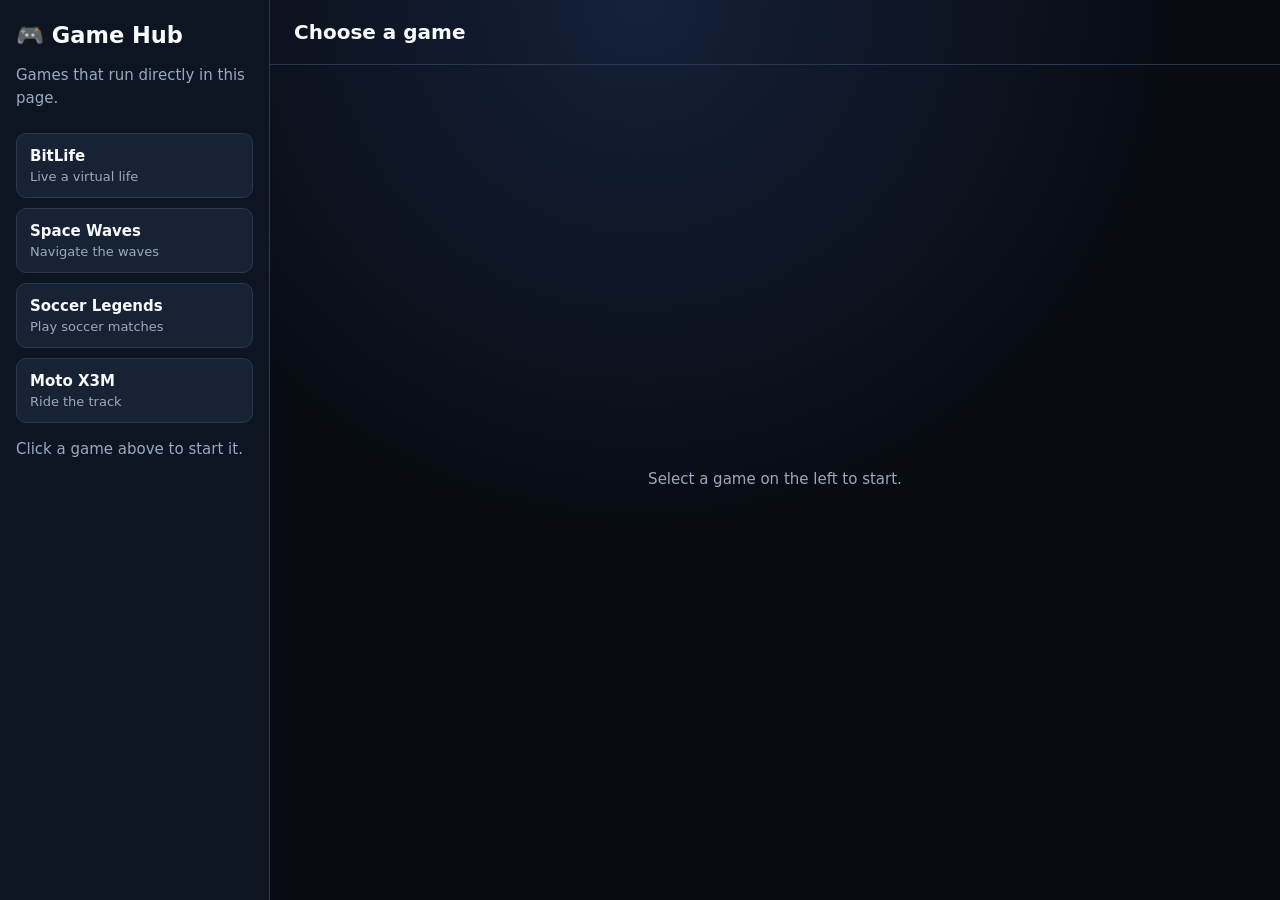
==== index.html @ 8da0c20d "Restore embedded games and remove non-embedded games" ====
<!DOCTYPE html>
<html lang="en">
<head>
  <meta charset="utf-8">
  <meta name="viewport" content="width=device-width, initial-scale=1">
  <meta name="theme-color" content="#080b12">
  <title>Game Hub</title>
  <style>
    :root{--bg:#080b12;--panel:#111827;--card:#182235;--line:#293750;--text:#f8fafc;--muted:#9aa9bf;--accent:#38bdf8}
    *{box-sizing:border-box}html,body{margin:0;min-height:100%;background:radial-gradient(circle at top,#14213a,#080b12 48%);color:var(--text);font:15px system-ui,sans-serif}
    button{font:inherit;touch-action:manipulation}.app{display:grid;grid-template-columns:270px minmax(0,1fr);min-height:100vh}.sidebar{padding:22px 16px;background:#0d1422;border-right:1px solid var(--line)}.sidebar h1{margin:0 0 8px}.desc,.hint{color:var(--muted);line-height:1.5}.games{display:grid;gap:10px;margin-top:24px}.game{display:grid;gap:4px;width:100%;padding:13px;text-align:left;color:var(--text);background:var(--card);border:1px solid var(--line);border-radius:10px;cursor:pointer}.game:hover,.game.active{border-color:var(--accent);background:#1d3048}.game span{color:var(--muted);font-size:13px}main{min-width:0}.toolbar{display:flex;align-items:center;justify-content:space-between;padding:20px 24px;border-bottom:1px solid var(--line)}.title{font-size:20px;font-weight:700}.reset{padding:8px 14px;color:var(--text);background:var(--card);border:1px solid var(--line);border-radius:8px;cursor:pointer}.board{height:calc(100vh - 73px);padding:20px}.board iframe{display:block;width:100%;height:100%;min-height:500px;border:0;border-radius:10px;background:#fff}.empty,.message{display:grid;place-items:center;height:100%;color:var(--muted);text-align:center}
    @media(max-width:700px){.app{grid-template-columns:1fr}.sidebar{border-right:0;border-bottom:1px solid var(--line)}.games{grid-template-columns:repeat(2,minmax(0,1fr))}.board{height:calc(100vh - 300px);padding:12px}}
  </style>
</head>
<body>
  <div class="app">
    <aside class="sidebar">
      <h1>🎮 Game Hub</h1>
      <p class="desc">Games that run directly in this page.</p>
      <div class="games" id="games"></div>
      <p class="hint">Click a game above to start it.</p>
    </aside>
    <main>
      <div class="toolbar"><div class="title" id="title">Choose a game</div><button class="reset" id="reset" type="button" hidden>Restart</button></div>
      <section class="board" id="board"><div class="empty">Select a game on the left to start.</div></section>
    </main>
  </div>
  <script>
    const games=[
      ['bitlife','BitLife','Live a virtual life'],
      ['spacewaves','Space Waves','Navigate the waves'],
      ['soccerlegends','Soccer Legends','Play soccer matches'],
      ['motox3m','Moto X3M','Ride the track']
    ];
    const list=document.getElementById('games'),board=document.getElementById('board'),title=document.getElementById('title'),reset=document.getElementById('reset');
    let current=null;

    games.forEach(([id,name,sub])=>{
      const button=document.createElement('button');
      button.type='button';
      button.className='game';
      const strong=document.createElement('strong');
      strong.textContent=name;
      const span=document.createElement('span');
      span.textContent=sub;
      button.appendChild(strong);
      button.appendChild(span);
      button.addEventListener('click',()=>start(id,button));
      list.appendChild(button);
    });

    function start(id,button){
      document.querySelectorAll('.game').forEach(x=>x.classList.remove('active'));
      button.classList.add('active');
      current=id;
      title.textContent=games.find(g=>g[0]===id)[1];
      reset.hidden=false;
      render();
    }

    function render(){
      const links={
        bitlife:'https://bitlife-freeonline.github.io/',
        spacewaves:'https://spacewavesunblocked.github.io/',
        soccerlegends:'https://spacewavesunblocked.github.io/soccer-legends.html',
        motox3m:'https://moto-x3monline.github.io/'
      };

      board.innerHTML='';
      const iframe=document.createElement('iframe');
      iframe.src=links[current];
      iframe.title=title.textContent;
      iframe.loading='lazy';
      iframe.setAttribute('allowfullscreen','true');
      board.appendChild(iframe);
    }

    reset.addEventListener('click',()=>{if(current)render()});
  </script>
</body>
</html>
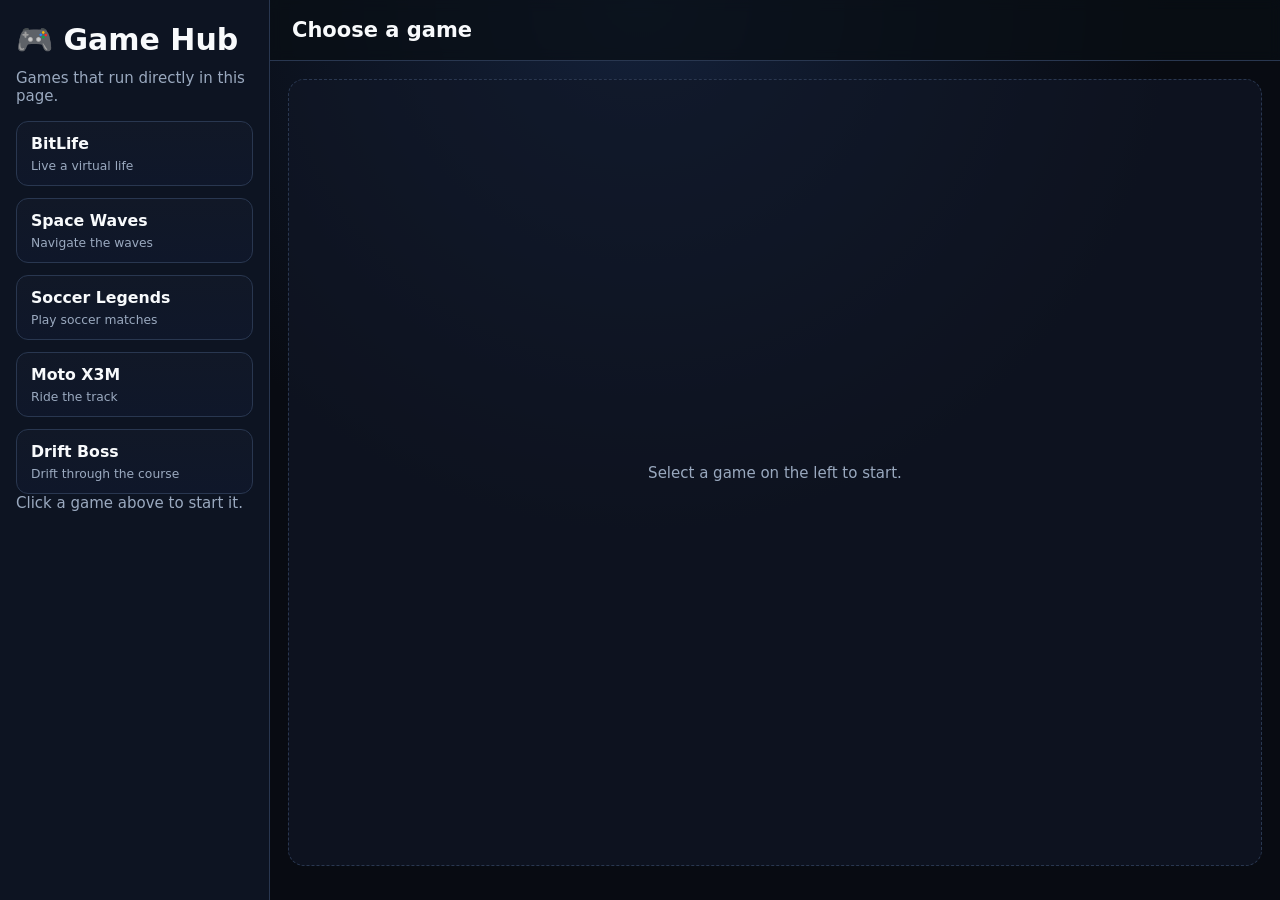
==== commit 78c896df: "Add Drift Boss to the game hub list and embed the provided game URL." ====
--- a/index.html
+++ b/index.html
@@ -8,8 +8,8 @@
   <style>
     :root{--bg:#080b12;--panel:#111827;--card:#182235;--line:#293750;--text:#f8fafc;--muted:#9aa9bf;--accent:#38bdf8}
     *{box-sizing:border-box}html,body{margin:0;min-height:100%;background:radial-gradient(circle at top,#14213a,#080b12 48%);color:var(--text);font:15px system-ui,sans-serif}
-    button{font:inherit;touch-action:manipulation}.app{display:grid;grid-template-columns:270px minmax(0,1fr);min-height:100vh}.sidebar{padding:22px 16px;background:#0d1422;border-right:1px solid var(--line)}.sidebar h1{margin:0 0 8px}.desc,.hint{color:var(--muted);line-height:1.5}.games{display:grid;gap:10px;margin-top:24px}.game{display:grid;gap:4px;width:100%;padding:13px;text-align:left;color:var(--text);background:var(--card);border:1px solid var(--line);border-radius:10px;cursor:pointer}.game:hover,.game.active{border-color:var(--accent);background:#1d3048}.game span{color:var(--muted);font-size:13px}main{min-width:0}.toolbar{display:flex;align-items:center;justify-content:space-between;padding:20px 24px;border-bottom:1px solid var(--line)}.title{font-size:20px;font-weight:700}.reset{padding:8px 14px;color:var(--text);background:var(--card);border:1px solid var(--line);border-radius:8px;cursor:pointer}.board{height:calc(100vh - 73px);padding:20px}.board iframe{display:block;width:100%;height:100%;min-height:500px;border:0;border-radius:10px;background:#fff}.empty,.message{display:grid;place-items:center;height:100%;color:var(--muted);text-align:center}
-    @media(max-width:700px){.app{grid-template-columns:1fr}.sidebar{border-right:0;border-bottom:1px solid var(--line)}.games{grid-template-columns:repeat(2,minmax(0,1fr))}.board{height:calc(100vh - 300px);padding:12px}}
+    button{font:inherit;touch-action:manipulation}.app{display:grid;grid-template-columns:270px minmax(0,1fr);min-height:100vh}.sidebar{padding:22px 16px;background:#0d1422;border-right:1px solid var(--line)}.sidebar h1{margin:0 0 12px;font-size:2rem}.desc,.hint{color:var(--muted);margin:0 0 16px}.games{display:grid;gap:12px}.game{display:flex;flex-direction:column;gap:6px;padding:12px 14px;border:1px solid var(--line);border-radius:12px;background:linear-gradient(180deg,#111827,#0f172a);color:var(--text);text-align:left;cursor:pointer;transition:transform .15s ease,border-color .15s ease,box-shadow .15s ease}.game:hover{transform:translateY(-1px);border-color:#4b658d}.game.active{border-color:var(--accent);box-shadow:0 0 0 1px rgba(56,189,248,.4)}.game strong{font-size:1.05rem}.game span{color:var(--muted);font-size:.82rem}main{display:flex;flex-direction:column;min-width:0}.toolbar{display:flex;align-items:center;justify-content:space-between;padding:18px 22px;border-bottom:1px solid var(--line);background:rgba(9,14,20,.72);backdrop-filter:blur(6px);position:sticky;top:0;z-index:2}.title{font-size:1.4rem;font-weight:700}.reset{padding:9px 14px;border:1px solid var(--line);border-radius:10px;background:#0f172a;color:var(--text);cursor:pointer}.board{padding:18px;display:flex;min-height:calc(100vh - 77px)}.board iframe{width:100%;height:100%;min-height:680px;border:1px solid var(--line);border-radius:16px;background:#000}.empty{display:grid;place-items:center;text-align:center;color:var(--muted);width:100%;min-height:300px;border:1px dashed var(--line);border-radius:16px;background:rgba(17,24,39,.65)}
+    @media(max-width:700px){.app{grid-template-columns:1fr}.sidebar{border-right:0;border-bottom:1px solid var(--line)}.games{grid-template-columns:repeat(2,minmax(0,1fr))}.board{height:calc(100vh - 3px)}.board iframe{min-height:420px}}
   </style>
 </head>
 <body>
@@ -30,7 +30,8 @@
       ['bitlife','BitLife','Live a virtual life'],
       ['spacewaves','Space Waves','Navigate the waves'],
       ['soccerlegends','Soccer Legends','Play soccer matches'],
-      ['motox3m','Moto X3M','Ride the track']
+      ['motox3m','Moto X3M','Ride the track'],
+      ['driftboss','Drift Boss','Drift through the course']
     ];
     const list=document.getElementById('games'),board=document.getElementById('board'),title=document.getElementById('title'),reset=document.getElementById('reset');
     let current=null;
@@ -63,7 +64,8 @@
         bitlife:'https://bitlife-freeonline.github.io/',
         spacewaves:'https://spacewavesunblocked.github.io/',
         soccerlegends:'https://spacewavesunblocked.github.io/soccer-legends.html',
-        motox3m:'https://moto-x3monline.github.io/'
+        motox3m:'https://moto-x3monline.github.io/',
+        driftboss:'https://drift-bossonline.github.io/'
       };
 
       board.innerHTML='';
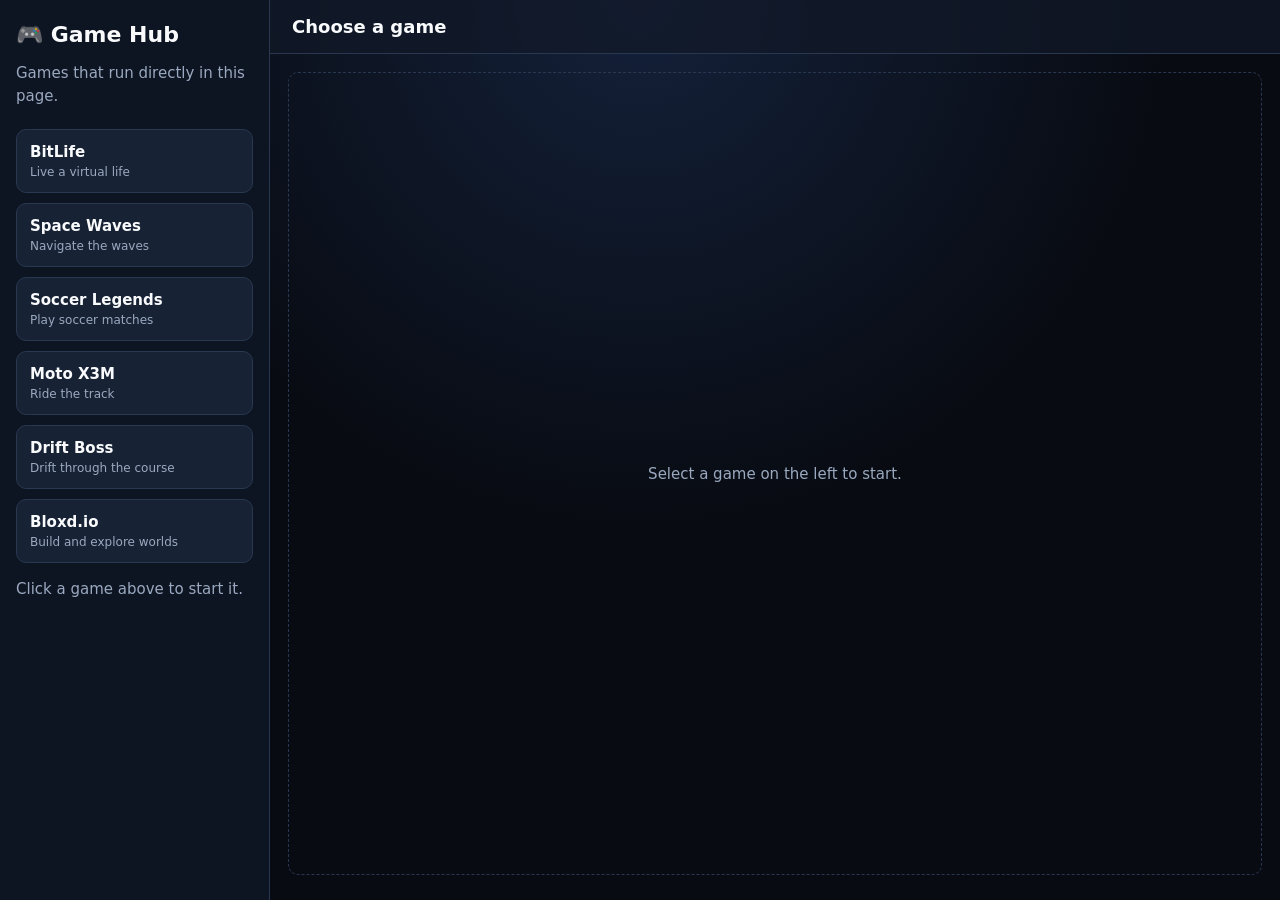
==== commit 036f8909: "Add Bloxd.io to the game hub" ====
--- a/index.html
+++ b/index.html
@@ -8,8 +8,10 @@
   <style>
     :root{--bg:#080b12;--panel:#111827;--card:#182235;--line:#293750;--text:#f8fafc;--muted:#9aa9bf;--accent:#38bdf8}
     *{box-sizing:border-box}html,body{margin:0;min-height:100%;background:radial-gradient(circle at top,#14213a,#080b12 48%);color:var(--text);font:15px system-ui,sans-serif}
-    button{font:inherit;touch-action:manipulation}.app{display:grid;grid-template-columns:270px minmax(0,1fr);min-height:100vh}.sidebar{padding:22px 16px;background:#0d1422;border-right:1px solid var(--line)}.sidebar h1{margin:0 0 12px;font-size:2rem}.desc,.hint{color:var(--muted);margin:0 0 16px}.games{display:grid;gap:12px}.game{display:flex;flex-direction:column;gap:6px;padding:12px 14px;border:1px solid var(--line);border-radius:12px;background:linear-gradient(180deg,#111827,#0f172a);color:var(--text);text-align:left;cursor:pointer;transition:transform .15s ease,border-color .15s ease,box-shadow .15s ease}.game:hover{transform:translateY(-1px);border-color:#4b658d}.game.active{border-color:var(--accent);box-shadow:0 0 0 1px rgba(56,189,248,.4)}.game strong{font-size:1.05rem}.game span{color:var(--muted);font-size:.82rem}main{display:flex;flex-direction:column;min-width:0}.toolbar{display:flex;align-items:center;justify-content:space-between;padding:18px 22px;border-bottom:1px solid var(--line);background:rgba(9,14,20,.72);backdrop-filter:blur(6px);position:sticky;top:0;z-index:2}.title{font-size:1.4rem;font-weight:700}.reset{padding:9px 14px;border:1px solid var(--line);border-radius:10px;background:#0f172a;color:var(--text);cursor:pointer}.board{padding:18px;display:flex;min-height:calc(100vh - 77px)}.board iframe{width:100%;height:100%;min-height:680px;border:1px solid var(--line);border-radius:16px;background:#000}.empty{display:grid;place-items:center;text-align:center;color:var(--muted);width:100%;min-height:300px;border:1px dashed var(--line);border-radius:16px;background:rgba(17,24,39,.65)}
-    @media(max-width:700px){.app{grid-template-columns:1fr}.sidebar{border-right:0;border-bottom:1px solid var(--line)}.games{grid-template-columns:repeat(2,minmax(0,1fr))}.board{height:calc(100vh - 3px)}.board iframe{min-height:420px}}
+    button{font:inherit;touch-action:manipulation}.app{display:grid;grid-template-columns:270px minmax(0,1fr);min-height:100vh}.sidebar{padding:22px 16px;background:#0d1422;border-right:1px solid var(--line)}
+    h1{margin:0 0 8px;font-size:22px}.desc,.hint{color:var(--muted);line-height:1.5}.games{display:grid;gap:10px;margin-top:22px}.game{display:grid;gap:4px;width:100%;padding:13px;text-align:left;color:var(--text);background:var(--card);border:1px solid var(--line);border-radius:10px;cursor:pointer}.game:hover,.game.active{border-color:var(--accent);background:#20314a}.game span{font-size:12px;color:var(--muted)}
+    main{min-width:0}.toolbar{display:flex;align-items:center;justify-content:space-between;gap:16px;padding:16px 22px;border-bottom:1px solid var(--line);background:rgba(17,24,39,.72)}.title{font-size:18px;font-weight:700}.reset{padding:8px 14px;color:var(--text);background:var(--card);border:1px solid var(--line);border-radius:8px;cursor:pointer}.reset:hover{border-color:var(--accent)}.board{height:calc(100vh - 61px);padding:18px}.board iframe{display:block;width:100%;height:100%;border:1px solid var(--line);border-radius:10px;background:#000}.empty{display:grid;place-items:center;height:100%;color:var(--muted);border:1px dashed var(--line);border-radius:10px}
+    @media(max-width:700px){.app{grid-template-columns:1fr}.sidebar{border-right:0;border-bottom:1px solid var(--line)}.games{grid-template-columns:repeat(2,minmax(0,1fr))}.board{height:calc(100vh - 360px);min-height:420px}}
   </style>
 </head>
 <body>
@@ -31,7 +33,8 @@
       ['spacewaves','Space Waves','Navigate the waves'],
       ['soccerlegends','Soccer Legends','Play soccer matches'],
       ['motox3m','Moto X3M','Ride the track'],
-      ['driftboss','Drift Boss','Drift through the course']
+      ['driftboss','Drift Boss','Drift through the course'],
+      ['bloxdio','Bloxd.io','Build and explore worlds']
     ];
     const list=document.getElementById('games'),board=document.getElementById('board'),title=document.getElementById('title'),reset=document.getElementById('reset');
     let current=null;
@@ -65,7 +68,8 @@
         spacewaves:'https://spacewavesunblocked.github.io/',
         soccerlegends:'https://spacewavesunblocked.github.io/soccer-legends.html',
         motox3m:'https://moto-x3monline.github.io/',
-        driftboss:'https://drift-bossonline.github.io/'
+        driftboss:'https://drift-bossonline.github.io/',
+        bloxdio:'https://www.unbloxd.site/'
       };
 
       board.innerHTML='';
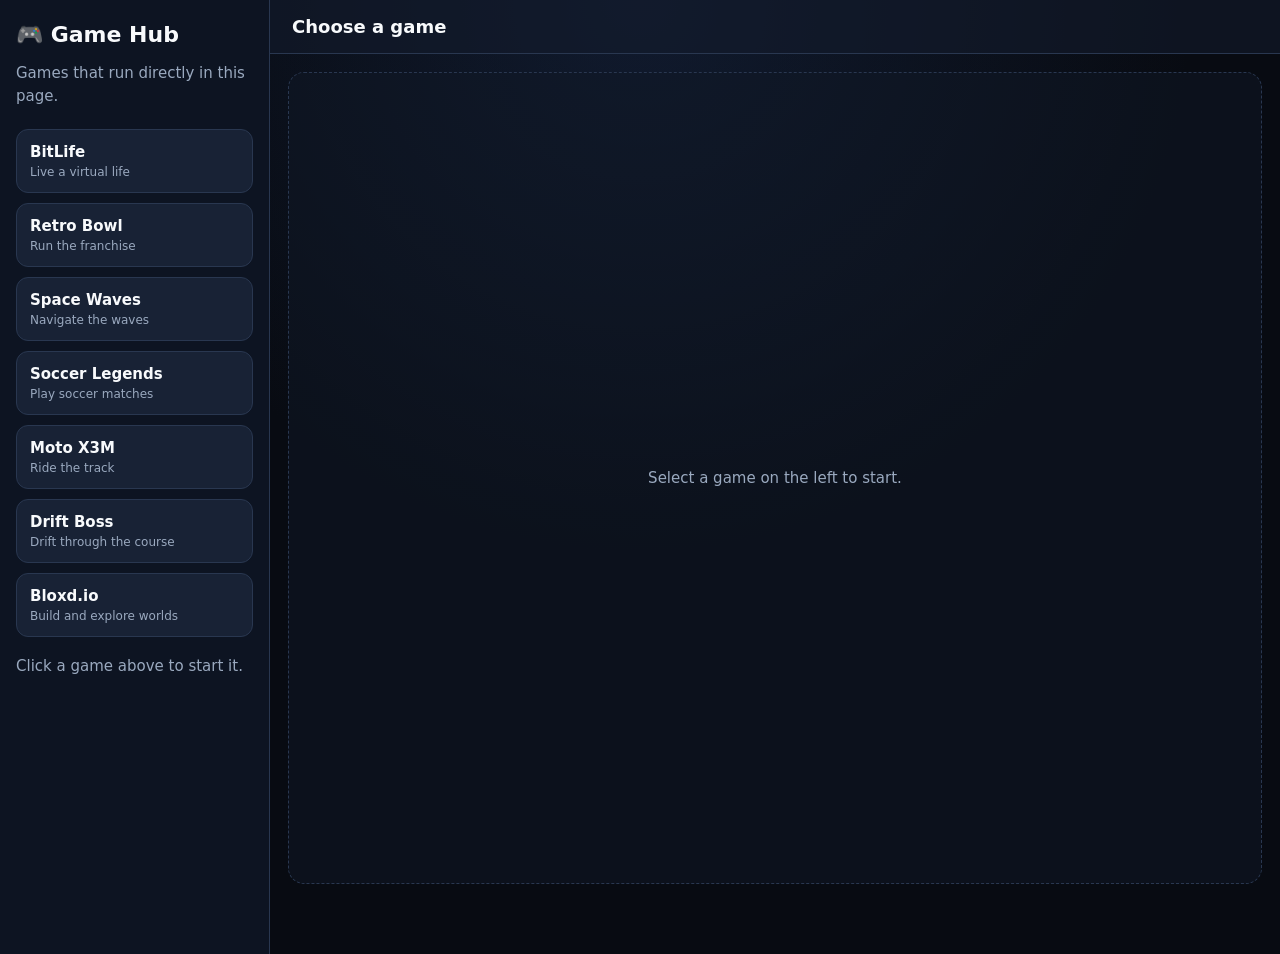
==== commit 68ad8096: "Add Retro Bowl game to the hub and link it to the specified site." ====
--- a/index.html
+++ b/index.html
@@ -8,10 +8,7 @@
   <style>
     :root{--bg:#080b12;--panel:#111827;--card:#182235;--line:#293750;--text:#f8fafc;--muted:#9aa9bf;--accent:#38bdf8}
     *{box-sizing:border-box}html,body{margin:0;min-height:100%;background:radial-gradient(circle at top,#14213a,#080b12 48%);color:var(--text);font:15px system-ui,sans-serif}
-    button{font:inherit;touch-action:manipulation}.app{display:grid;grid-template-columns:270px minmax(0,1fr);min-height:100vh}.sidebar{padding:22px 16px;background:#0d1422;border-right:1px solid var(--line)}
-    h1{margin:0 0 8px;font-size:22px}.desc,.hint{color:var(--muted);line-height:1.5}.games{display:grid;gap:10px;margin-top:22px}.game{display:grid;gap:4px;width:100%;padding:13px;text-align:left;color:var(--text);background:var(--card);border:1px solid var(--line);border-radius:10px;cursor:pointer}.game:hover,.game.active{border-color:var(--accent);background:#20314a}.game span{font-size:12px;color:var(--muted)}
-    main{min-width:0}.toolbar{display:flex;align-items:center;justify-content:space-between;gap:16px;padding:16px 22px;border-bottom:1px solid var(--line);background:rgba(17,24,39,.72)}.title{font-size:18px;font-weight:700}.reset{padding:8px 14px;color:var(--text);background:var(--card);border:1px solid var(--line);border-radius:8px;cursor:pointer}.reset:hover{border-color:var(--accent)}.board{height:calc(100vh - 61px);padding:18px}.board iframe{display:block;width:100%;height:100%;border:1px solid var(--line);border-radius:10px;background:#000}.empty{display:grid;place-items:center;height:100%;color:var(--muted);border:1px dashed var(--line);border-radius:10px}
-    @media(max-width:700px){.app{grid-template-columns:1fr}.sidebar{border-right:0;border-bottom:1px solid var(--line)}.games{grid-template-columns:repeat(2,minmax(0,1fr))}.board{height:calc(100vh - 360px);min-height:420px}}
+    button{font:inherit;touch-action:manipulation}.app{display:grid;grid-template-columns:270px minmax(0,1fr);min-height:100vh}.sidebar{padding:22px 16px;background:#0d1422;border-right:1px solid var(--line)}.games{display:grid;gap:10px;margin-top:22px}.game{display:grid;gap:4px;width:100%;padding:13px;text-align:left;color:var(--text);background:var(--card);border:1px solid var(--line);border-radius:12px;cursor:pointer;transition:transform .15s ease,border-color .15s ease,background .15s ease}.game:hover,.game.active{border-color:var(--accent);background:#1f2d3d;transform:translateY(-1px)}.game strong{font-size:15px}.game span{color:var(--muted);font-size:12px}.sidebar h1{margin:0 0 8px;font-size:22px}.desc,.hint{color:var(--muted);line-height:1.5}.hint{margin-top:18px}.board{position:relative;min-height:100vh;padding:18px;background:linear-gradient(180deg,rgba(8,11,18,.3),transparent)}.board iframe{width:100%;height:calc(100vh - 88px);border:1px solid var(--line);border-radius:16px;background:#020817}.toolbar{display:flex;align-items:center;justify-content:space-between;gap:16px;padding:16px 22px;border-bottom:1px solid var(--line);background:rgba(17,24,39,.72)}.title{font-size:18px;font-weight:700}.reset{padding:8px 12px;border:1px solid var(--line);background:var(--panel);color:var(--text);border-radius:10px;cursor:pointer}.empty{display:grid;place-items:center;height:calc(100vh - 88px);border:1px dashed var(--line);border-radius:16px;color:var(--muted);background:rgba(17,24,39,.5)}main{min-width:0}@media(max-width:700px){.app{grid-template-columns:1fr}.sidebar{border-right:0;border-bottom:1px solid var(--line)}.games{grid-template-columns:repeat(2,minmax(0,1fr))}.board{height:calc(100vh - 3px)}.board iframe{height:calc(100vh - 160px)}}
   </style>
 </head>
 <body>
@@ -30,6 +27,7 @@
   <script>
     const games=[
       ['bitlife','BitLife','Live a virtual life'],
+      ['retrobowl','Retro Bowl','Run the franchise'],
       ['spacewaves','Space Waves','Navigate the waves'],
       ['soccerlegends','Soccer Legends','Play soccer matches'],
       ['motox3m','Moto X3M','Ride the track'],
@@ -65,6 +63,7 @@
     function render(){
       const links={
         bitlife:'https://bitlife-freeonline.github.io/',
+        retrobowl:'https://amhooman.github.io/website/games/retrobowl/',
         spacewaves:'https://spacewavesunblocked.github.io/',
         soccerlegends:'https://spacewavesunblocked.github.io/soccer-legends.html',
         motox3m:'https://moto-x3monline.github.io/',
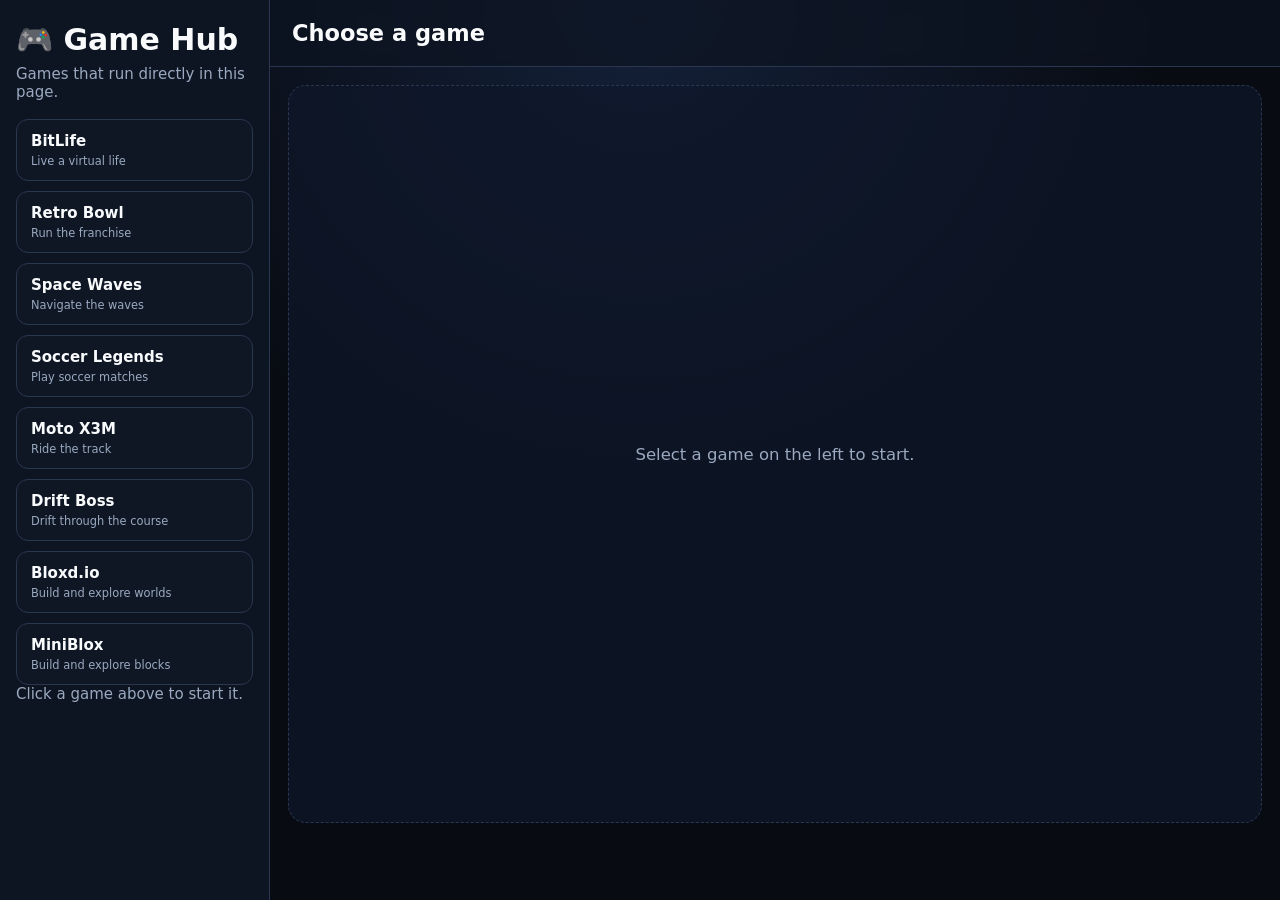
==== commit 0a20b48b: "Add MiniBlox game entry and URL" ====
--- a/index.html
+++ b/index.html
@@ -8,7 +8,7 @@
   <style>
     :root{--bg:#080b12;--panel:#111827;--card:#182235;--line:#293750;--text:#f8fafc;--muted:#9aa9bf;--accent:#38bdf8}
     *{box-sizing:border-box}html,body{margin:0;min-height:100%;background:radial-gradient(circle at top,#14213a,#080b12 48%);color:var(--text);font:15px system-ui,sans-serif}
-    button{font:inherit;touch-action:manipulation}.app{display:grid;grid-template-columns:270px minmax(0,1fr);min-height:100vh}.sidebar{padding:22px 16px;background:#0d1422;border-right:1px solid var(--line)}.games{display:grid;gap:10px;margin-top:22px}.game{display:grid;gap:4px;width:100%;padding:13px;text-align:left;color:var(--text);background:var(--card);border:1px solid var(--line);border-radius:12px;cursor:pointer;transition:transform .15s ease,border-color .15s ease,background .15s ease}.game:hover,.game.active{border-color:var(--accent);background:#1f2d3d;transform:translateY(-1px)}.game strong{font-size:15px}.game span{color:var(--muted);font-size:12px}.sidebar h1{margin:0 0 8px;font-size:22px}.desc,.hint{color:var(--muted);line-height:1.5}.hint{margin-top:18px}.board{position:relative;min-height:100vh;padding:18px;background:linear-gradient(180deg,rgba(8,11,18,.3),transparent)}.board iframe{width:100%;height:calc(100vh - 88px);border:1px solid var(--line);border-radius:16px;background:#020817}.toolbar{display:flex;align-items:center;justify-content:space-between;gap:16px;padding:16px 22px;border-bottom:1px solid var(--line);background:rgba(17,24,39,.72)}.title{font-size:18px;font-weight:700}.reset{padding:8px 12px;border:1px solid var(--line);background:var(--panel);color:var(--text);border-radius:10px;cursor:pointer}.empty{display:grid;place-items:center;height:calc(100vh - 88px);border:1px dashed var(--line);border-radius:16px;color:var(--muted);background:rgba(17,24,39,.5)}main{min-width:0}@media(max-width:700px){.app{grid-template-columns:1fr}.sidebar{border-right:0;border-bottom:1px solid var(--line)}.games{grid-template-columns:repeat(2,minmax(0,1fr))}.board{height:calc(100vh - 3px)}.board iframe{height:calc(100vh - 160px)}}
+    button{font:inherit;touch-action:manipulation}.app{display:grid;grid-template-columns:270px minmax(0,1fr);min-height:100vh}.sidebar{padding:22px 16px;background:#0d1422;border-right:1px solid #293750}.sidebar h1{margin:0 0 8px;font-size:2rem}.desc,.hint{color:var(--muted);margin:0}.games{display:grid;gap:10px;margin-top:18px}.game{display:flex;flex-direction:column;align-items:flex-start;gap:4px;padding:12px 14px;border:1px solid var(--line);border-radius:12px;background:rgba(17,24,39,.82);color:var(--text);text-align:left;cursor:pointer;transition:transform .15s ease,border-color .15s ease,background .15s ease}.game:hover{transform:translateY(-1px);border-color:var(--accent)}.game.active{background:#10253d;border-color:var(--accent);box-shadow:0 0 0 1px rgba(56,189,248,.25)}.game strong{font-size:1rem}.game span{font-size:.76rem;color:var(--muted)}main{display:flex;flex-direction:column;min-width:0}.toolbar{display:flex;align-items:center;justify-content:space-between;padding:20px 22px;border-bottom:1px solid var(--line);background:rgba(13,20,34,.7);backdrop-filter:blur(8px);position:sticky;top:0;z-index:2}.title{font-size:1.5rem;font-weight:700}.reset{border:1px solid var(--line);background:#0f172a;color:var(--text);padding:9px 14px;border-radius:10px;cursor:pointer}.reset:hover{border-color:var(--accent)}.board{display:flex;align-items:stretch;justify-content:center;padding:18px;min-height:calc(100vh - 80px)}.board iframe{width:min(100%, 1200px);height:min(82vh,800px);border:1px solid var(--line);border-radius:18px;background:#000;box-shadow:0 20px 40px rgba(0,0,0,.35)}.empty{display:grid;place-items:center;color:var(--muted);font-size:1.1rem;border:1px dashed var(--line);border-radius:18px;width:min(100%,1200px);height:min(82vh,800px);background:rgba(15,23,42,.7)}@media (max-width:800px){.app{grid-template-columns:1fr}.sidebar{border-right:none;border-bottom:1px solid var(--line)}.board{padding:12px}.board iframe,.empty{height:70vh}}  
   </style>
 </head>
 <body>
@@ -32,7 +32,8 @@
       ['soccerlegends','Soccer Legends','Play soccer matches'],
       ['motox3m','Moto X3M','Ride the track'],
       ['driftboss','Drift Boss','Drift through the course'],
-      ['bloxdio','Bloxd.io','Build and explore worlds']
+      ['bloxdio','Bloxd.io','Build and explore worlds'],
+      ['miniblox','MiniBlox','Build and explore blocks']
     ];
     const list=document.getElementById('games'),board=document.getElementById('board'),title=document.getElementById('title'),reset=document.getElementById('reset');
     let current=null;
@@ -68,7 +69,8 @@
         soccerlegends:'https://spacewavesunblocked.github.io/soccer-legends.html',
         motox3m:'https://moto-x3monline.github.io/',
         driftboss:'https://drift-bossonline.github.io/',
-        bloxdio:'https://www.unbloxd.site/'
+        bloxdio:'https://www.unbloxd.site/',
+        miniblox:'https://storyhall.site/'
       };
 
       board.innerHTML='';
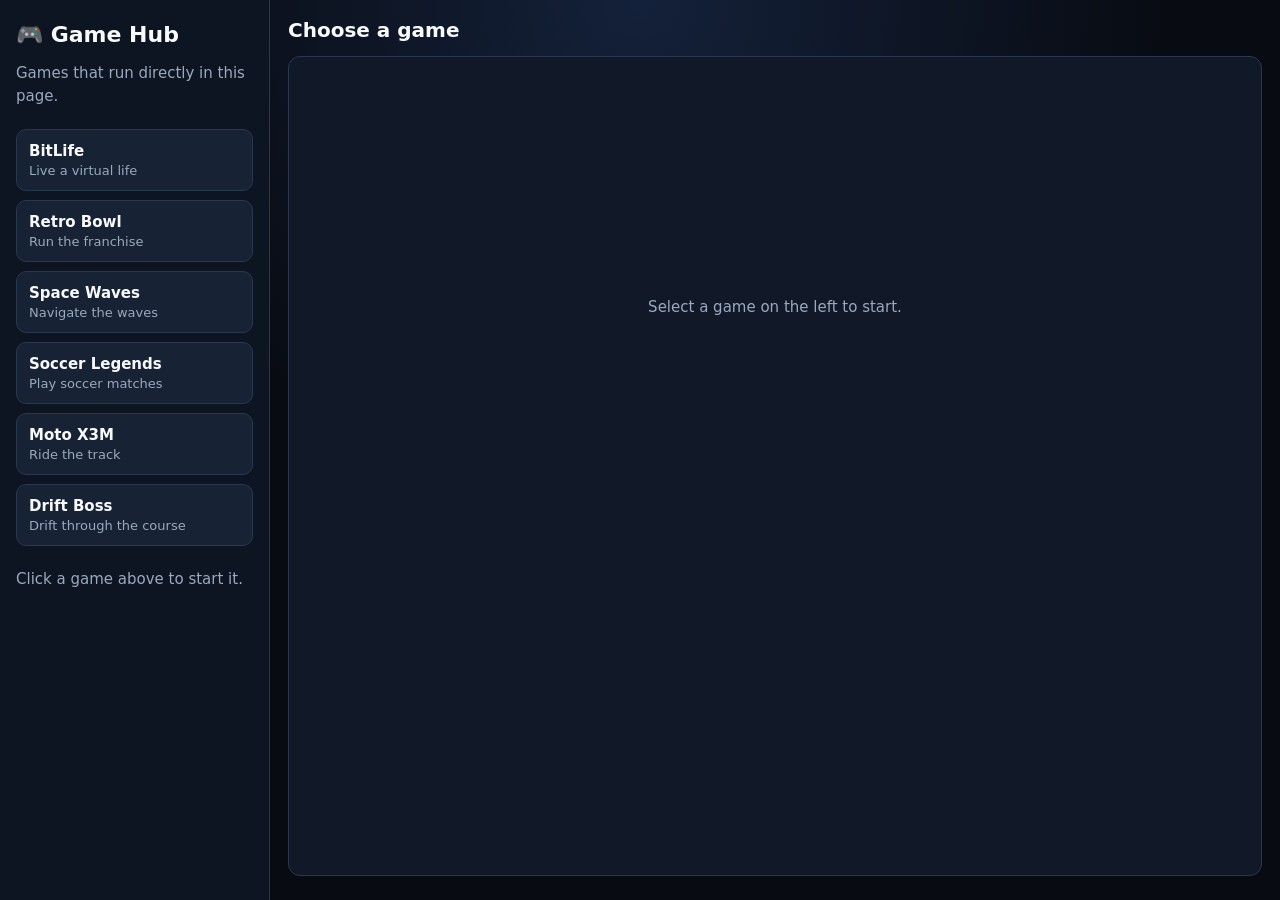
==== commit 04393c5f: "Remove Bloxd.io and MiniBlox from game hub" ====
--- a/index.html
+++ b/index.html
@@ -8,7 +8,8 @@
   <style>
     :root{--bg:#080b12;--panel:#111827;--card:#182235;--line:#293750;--text:#f8fafc;--muted:#9aa9bf;--accent:#38bdf8}
     *{box-sizing:border-box}html,body{margin:0;min-height:100%;background:radial-gradient(circle at top,#14213a,#080b12 48%);color:var(--text);font:15px system-ui,sans-serif}
-    button{font:inherit;touch-action:manipulation}.app{display:grid;grid-template-columns:270px minmax(0,1fr);min-height:100vh}.sidebar{padding:22px 16px;background:#0d1422;border-right:1px solid #293750}.sidebar h1{margin:0 0 8px;font-size:2rem}.desc,.hint{color:var(--muted);margin:0}.games{display:grid;gap:10px;margin-top:18px}.game{display:flex;flex-direction:column;align-items:flex-start;gap:4px;padding:12px 14px;border:1px solid var(--line);border-radius:12px;background:rgba(17,24,39,.82);color:var(--text);text-align:left;cursor:pointer;transition:transform .15s ease,border-color .15s ease,background .15s ease}.game:hover{transform:translateY(-1px);border-color:var(--accent)}.game.active{background:#10253d;border-color:var(--accent);box-shadow:0 0 0 1px rgba(56,189,248,.25)}.game strong{font-size:1rem}.game span{font-size:.76rem;color:var(--muted)}main{display:flex;flex-direction:column;min-width:0}.toolbar{display:flex;align-items:center;justify-content:space-between;padding:20px 22px;border-bottom:1px solid var(--line);background:rgba(13,20,34,.7);backdrop-filter:blur(8px);position:sticky;top:0;z-index:2}.title{font-size:1.5rem;font-weight:700}.reset{border:1px solid var(--line);background:#0f172a;color:var(--text);padding:9px 14px;border-radius:10px;cursor:pointer}.reset:hover{border-color:var(--accent)}.board{display:flex;align-items:stretch;justify-content:center;padding:18px;min-height:calc(100vh - 80px)}.board iframe{width:min(100%, 1200px);height:min(82vh,800px);border:1px solid var(--line);border-radius:18px;background:#000;box-shadow:0 20px 40px rgba(0,0,0,.35)}.empty{display:grid;place-items:center;color:var(--muted);font-size:1.1rem;border:1px dashed var(--line);border-radius:18px;width:min(100%,1200px);height:min(82vh,800px);background:rgba(15,23,42,.7)}@media (max-width:800px){.app{grid-template-columns:1fr}.sidebar{border-right:none;border-bottom:1px solid var(--line)}.board{padding:12px}.board iframe,.empty{height:70vh}}  
+    button{font:inherit;touch-action:manipulation}.app{display:grid;grid-template-columns:270px minmax(0,1fr);min-height:100vh}.sidebar{padding:22px 16px;background:#0d1422;border-right:1px solid #293750}.sidebar h1{margin:0 0 8px;font-size:22px}.desc,.hint{color:var(--muted);line-height:1.5}.games{display:grid;gap:9px;margin:22px 0}.game{display:grid;gap:3px;width:100%;padding:12px;border:1px solid var(--line);border-radius:10px;background:var(--card);color:var(--text);text-align:left;cursor:pointer}.game:hover,.game.active{border-color:var(--accent);background:#1d3049}.game span{color:var(--muted);font-size:13px}main{min-width:0;padding:18px}.toolbar{display:flex;align-items:center;justify-content:space-between;gap:12px;margin-bottom:14px}.title{font-size:20px;font-weight:700}.reset{padding:8px 14px;border:1px solid var(--line);border-radius:8px;background:var(--card);color:var(--text);cursor:pointer}.board{min-height:calc(100vh - 80px);overflow:hidden;border:1px solid var(--line);border-radius:12px;background:var(--panel)}.board iframe{display:block;width:100%;height:calc(100vh - 80px);min-height:500px;border:0}.empty{display:grid;place-items:center;min-height:500px;color:var(--muted)}
+    @media (max-width:760px){.app{grid-template-columns:1fr}.sidebar{border-right:0;border-bottom:1px solid #293750}.games{grid-template-columns:repeat(2,minmax(0,1fr))}.board iframe{min-height:70vh}}
   </style>
 </head>
 <body>
@@ -31,9 +32,7 @@
       ['spacewaves','Space Waves','Navigate the waves'],
       ['soccerlegends','Soccer Legends','Play soccer matches'],
       ['motox3m','Moto X3M','Ride the track'],
-      ['driftboss','Drift Boss','Drift through the course'],
-      ['bloxdio','Bloxd.io','Build and explore worlds'],
-      ['miniblox','MiniBlox','Build and explore blocks']
+      ['driftboss','Drift Boss','Drift through the course']
     ];
     const list=document.getElementById('games'),board=document.getElementById('board'),title=document.getElementById('title'),reset=document.getElementById('reset');
     let current=null;
@@ -68,9 +67,7 @@
         spacewaves:'https://spacewavesunblocked.github.io/',
         soccerlegends:'https://spacewavesunblocked.github.io/soccer-legends.html',
         motox3m:'https://moto-x3monline.github.io/',
-        driftboss:'https://drift-bossonline.github.io/',
-        bloxdio:'https://www.unbloxd.site/',
-        miniblox:'https://storyhall.site/'
+        driftboss:'https://drift-bossonline.github.io/'
       };
 
       board.innerHTML='';
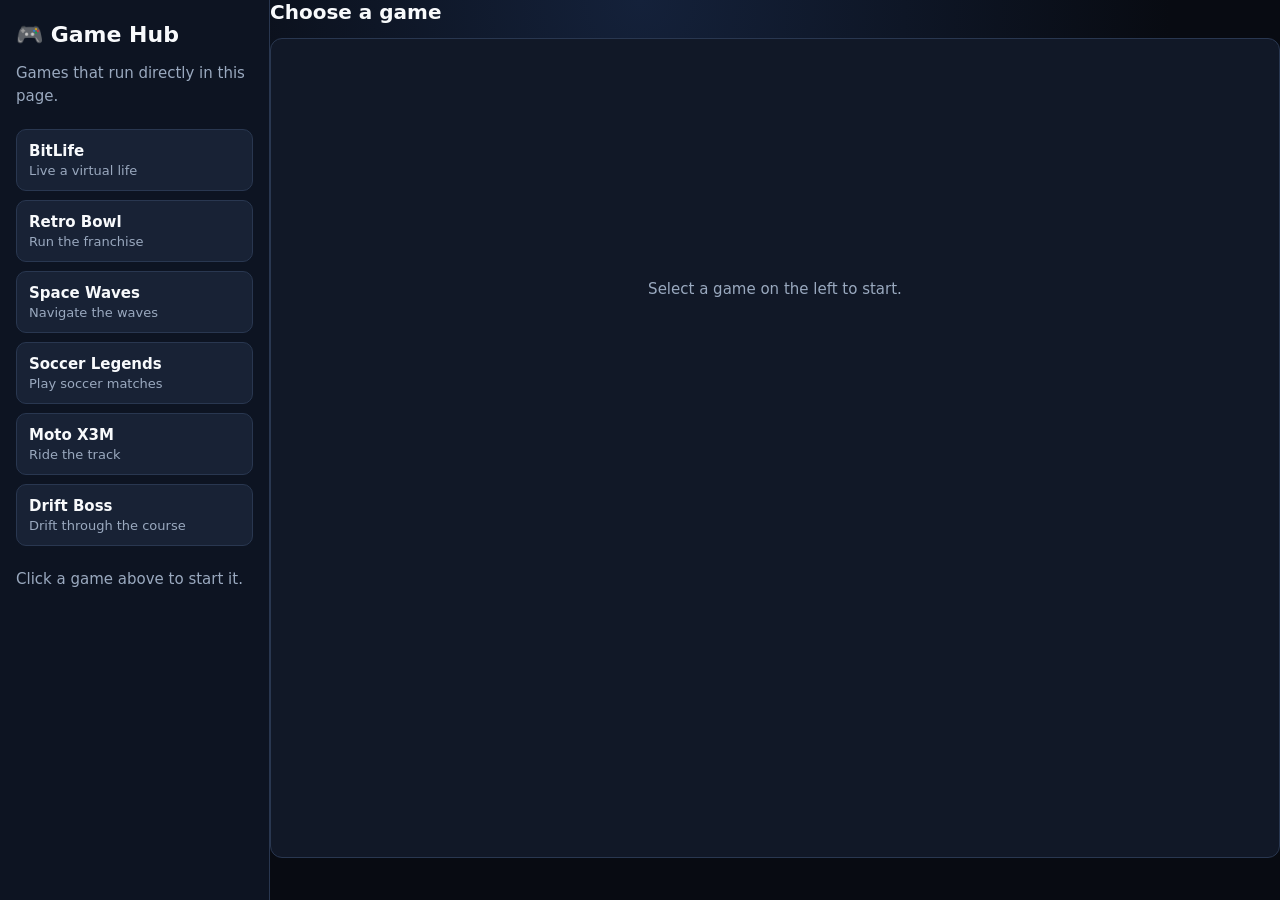
==== commit 796c65c8: "Use direct standalone game pages for each embed and add iframe sandboxing to reduce navigation outsi" ====
--- a/index.html
+++ b/index.html
@@ -8,8 +8,7 @@
   <style>
     :root{--bg:#080b12;--panel:#111827;--card:#182235;--line:#293750;--text:#f8fafc;--muted:#9aa9bf;--accent:#38bdf8}
     *{box-sizing:border-box}html,body{margin:0;min-height:100%;background:radial-gradient(circle at top,#14213a,#080b12 48%);color:var(--text);font:15px system-ui,sans-serif}
-    button{font:inherit;touch-action:manipulation}.app{display:grid;grid-template-columns:270px minmax(0,1fr);min-height:100vh}.sidebar{padding:22px 16px;background:#0d1422;border-right:1px solid #293750}.sidebar h1{margin:0 0 8px;font-size:22px}.desc,.hint{color:var(--muted);line-height:1.5}.games{display:grid;gap:9px;margin:22px 0}.game{display:grid;gap:3px;width:100%;padding:12px;border:1px solid var(--line);border-radius:10px;background:var(--card);color:var(--text);text-align:left;cursor:pointer}.game:hover,.game.active{border-color:var(--accent);background:#1d3049}.game span{color:var(--muted);font-size:13px}main{min-width:0;padding:18px}.toolbar{display:flex;align-items:center;justify-content:space-between;gap:12px;margin-bottom:14px}.title{font-size:20px;font-weight:700}.reset{padding:8px 14px;border:1px solid var(--line);border-radius:8px;background:var(--card);color:var(--text);cursor:pointer}.board{min-height:calc(100vh - 80px);overflow:hidden;border:1px solid var(--line);border-radius:12px;background:var(--panel)}.board iframe{display:block;width:100%;height:calc(100vh - 80px);min-height:500px;border:0}.empty{display:grid;place-items:center;min-height:500px;color:var(--muted)}
-    @media (max-width:760px){.app{grid-template-columns:1fr}.sidebar{border-right:0;border-bottom:1px solid #293750}.games{grid-template-columns:repeat(2,minmax(0,1fr))}.board iframe{min-height:70vh}}
+    button{font:inherit;touch-action:manipulation}.app{display:grid;grid-template-columns:270px minmax(0,1fr);min-height:100vh}.sidebar{padding:22px 16px;background:#0d1422;border-right:1px solid #293750}.sidebar h1{margin:0 0 8px;font-size:22px}.desc,.hint{color:var(--muted);line-height:1.5}.games{display:grid;gap:9px;margin:22px 0}.game{display:grid;gap:3px;width:100%;padding:12px;border:1px solid var(--line);border-radius:10px;background:var(--card);color:var(--text);text-align:left;cursor:pointer}.game:hover,.game.active{border-color:var(--accent);background:#1d3049}.game span{color:var(--muted);font-size:13px}.main{padding:18px}.toolbar{display:flex;align-items:center;justify-content:space-between;gap:12px;margin-bottom:14px}.title{font-size:20px;font-weight:700}.reset{padding:8px 14px;border:1px solid var(--line);border-radius:8px;background:var(--card);color:var(--text);cursor:pointer}.board{min-height:calc(100vh - 80px);overflow:hidden;border:1px solid var(--line);border-radius:12px;background:var(--panel)}.board iframe{display:block;width:100%;height:calc(100vh - 80px);min-height:500px;border:0}.empty{display:grid;place-items:center;min-height:500px;color:var(--muted)}@media (max-width:760px){.app{grid-template-columns:1fr}.sidebar{border-right:0;border-bottom:1px solid #293750}.games{grid-template-columns:repeat(2,minmax(0,1fr))}.board iframe{min-height:70vh}}
   </style>
 </head>
 <body>
@@ -34,8 +33,18 @@
       ['motox3m','Moto X3M','Ride the track'],
       ['driftboss','Drift Boss','Drift through the course']
     ];
+
     const list=document.getElementById('games'),board=document.getElementById('board'),title=document.getElementById('title'),reset=document.getElementById('reset');
     let current=null;
+
+    const links={
+      bitlife:'https://bitlife-freeonline.github.io/',
+      retrobowl:'https://amhooman.github.io/website/games/retrobowl/',
+      spacewaves:'https://spacewavesunblocked.github.io/',
+      soccerlegends:'https://spacewavesunblocked.github.io/soccer-legends.html',
+      motox3m:'https://moto-x3m.io/',
+      driftboss:'https://drift-bossonline.github.io/'
+    };
 
     games.forEach(([id,name,sub])=>{
       const button=document.createElement('button');
@@ -61,21 +70,21 @@
     }
 
     function render(){
-      const links={
-        bitlife:'https://bitlife-freeonline.github.io/',
-        retrobowl:'https://amhooman.github.io/website/games/retrobowl/',
-        spacewaves:'https://spacewavesunblocked.github.io/',
-        soccerlegends:'https://spacewavesunblocked.github.io/soccer-legends.html',
-        motox3m:'https://moto-x3monline.github.io/',
-        driftboss:'https://drift-bossonline.github.io/'
-      };
+      board.innerHTML='';
+      const url=links[current];
 
-      board.innerHTML='';
+      if(!url){
+        board.innerHTML='<div class="empty">This game is temporarily unavailable while we verify a direct game link.</div>';
+        return;
+      }
+
       const iframe=document.createElement('iframe');
-      iframe.src=links[current];
+      iframe.src=url;
       iframe.title=title.textContent;
       iframe.loading='lazy';
       iframe.setAttribute('allowfullscreen','true');
+      iframe.setAttribute('referrerpolicy','strict-origin-when-cross-origin');
+      iframe.setAttribute('sandbox','allow-scripts allow-same-origin allow-forms allow-popups allow-modals');
       board.appendChild(iframe);
     }
 
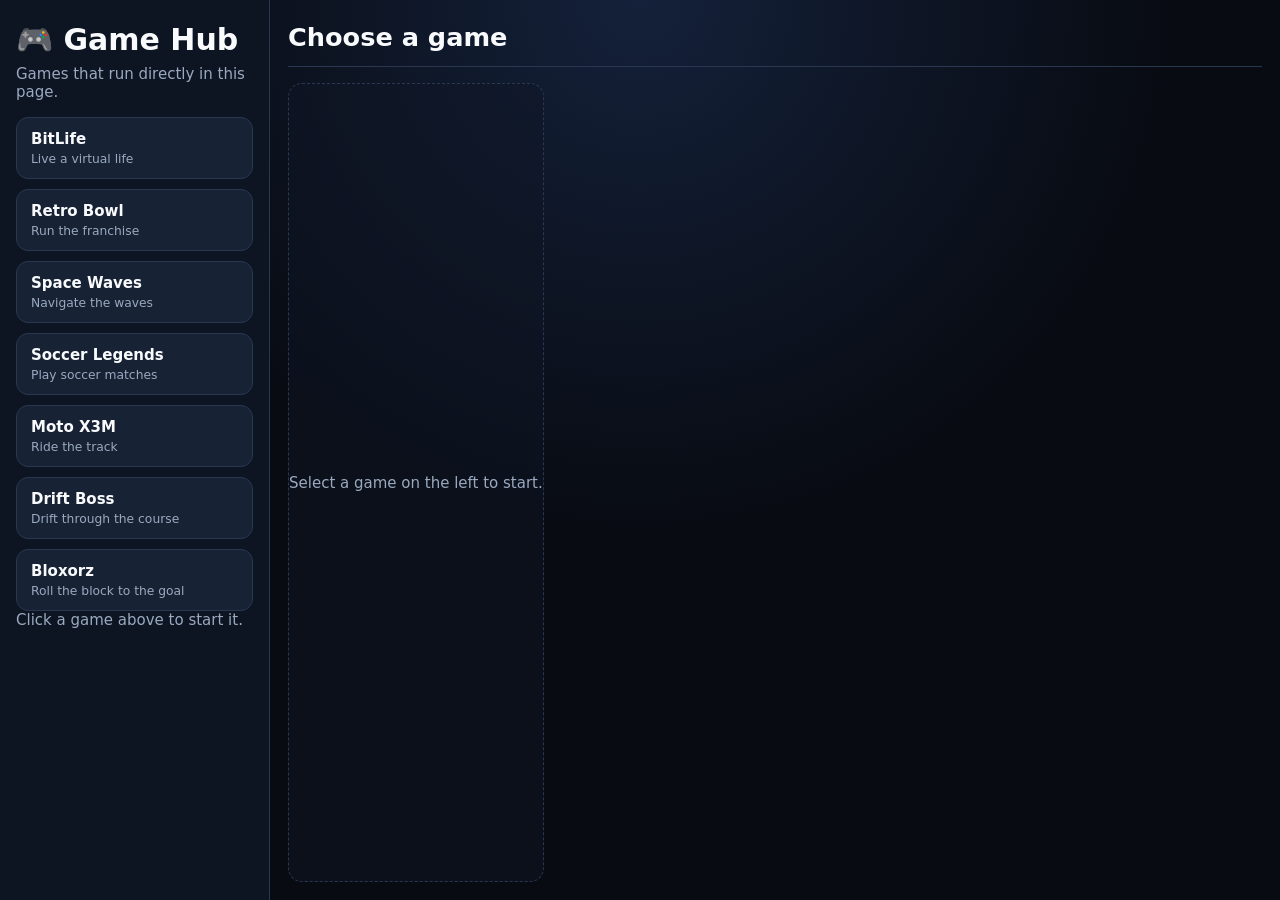
==== commit fe4f0e20: "Add Bloxorz to the game hub list and link it to the Bloxorz page" ====
--- a/index.html
+++ b/index.html
@@ -8,7 +8,7 @@
   <style>
     :root{--bg:#080b12;--panel:#111827;--card:#182235;--line:#293750;--text:#f8fafc;--muted:#9aa9bf;--accent:#38bdf8}
     *{box-sizing:border-box}html,body{margin:0;min-height:100%;background:radial-gradient(circle at top,#14213a,#080b12 48%);color:var(--text);font:15px system-ui,sans-serif}
-    button{font:inherit;touch-action:manipulation}.app{display:grid;grid-template-columns:270px minmax(0,1fr);min-height:100vh}.sidebar{padding:22px 16px;background:#0d1422;border-right:1px solid #293750}.sidebar h1{margin:0 0 8px;font-size:22px}.desc,.hint{color:var(--muted);line-height:1.5}.games{display:grid;gap:9px;margin:22px 0}.game{display:grid;gap:3px;width:100%;padding:12px;border:1px solid var(--line);border-radius:10px;background:var(--card);color:var(--text);text-align:left;cursor:pointer}.game:hover,.game.active{border-color:var(--accent);background:#1d3049}.game span{color:var(--muted);font-size:13px}.main{padding:18px}.toolbar{display:flex;align-items:center;justify-content:space-between;gap:12px;margin-bottom:14px}.title{font-size:20px;font-weight:700}.reset{padding:8px 14px;border:1px solid var(--line);border-radius:8px;background:var(--card);color:var(--text);cursor:pointer}.board{min-height:calc(100vh - 80px);overflow:hidden;border:1px solid var(--line);border-radius:12px;background:var(--panel)}.board iframe{display:block;width:100%;height:calc(100vh - 80px);min-height:500px;border:0}.empty{display:grid;place-items:center;min-height:500px;color:var(--muted)}@media (max-width:760px){.app{grid-template-columns:1fr}.sidebar{border-right:0;border-bottom:1px solid #293750}.games{grid-template-columns:repeat(2,minmax(0,1fr))}.board iframe{min-height:70vh}}
+    button{font:inherit;touch-action:manipulation}.app{display:grid;grid-template-columns:270px minmax(0,1fr);min-height:100vh}.sidebar{padding:22px 16px;background:#0d1422;border-right:1px solid #293750}.sidebar h1{margin:0 0 8px;font-size:2rem}.desc,.hint{color:var(--muted);margin:0 0 16px}.games{display:grid;grid-template-columns:1fr;gap:10px}.game{display:flex;flex-direction:column;align-items:flex-start;gap:4px;padding:12px 14px;border:1px solid var(--line);background:var(--card);border-radius:12px;color:var(--text);cursor:pointer;text-align:left;transition:transform .12s ease,border-color .12s ease,background .12s ease}.game:hover{transform:translateY(-1px);border-color:#4a628a}.game.active{background:linear-gradient(180deg,#1b2d46,#14253c);border-color:var(--accent);box-shadow:0 0 0 1px rgba(56,189,248,.25)}.game strong{font-size:1rem}.game span{color:var(--muted);font-size:.82rem}.main{padding:22px 18px 18px;display:flex;flex-direction:column}.toolbar{display:flex;align-items:center;justify-content:space-between;gap:12px;padding-bottom:14px;border-bottom:1px solid var(--line);margin-bottom:16px}.title{font-size:clamp(1.3rem,2vw,2rem);font-weight:700}.reset{padding:9px 14px;border:1px solid var(--line);background:#111827;color:var(--text);border-radius:10px;cursor:pointer}.board{flex:1;display:flex;min-height:0}.board iframe{width:100%;min-height:720px;border:1px solid var(--line);border-radius:14px;background:#000}.empty{display:grid;place-items:center;min-height:200px;color:var(--muted);border:1px dashed var(--line);border-radius:14px;background:rgba(17,24,39,.45)}@media (max-width:760px){.app{grid-template-columns:1fr}.sidebar{border-right:0;border-bottom:1px solid #293750}.games{grid-template-columns:repeat(2,minmax(0,1fr))}.board iframe{min-height:70vh}}  
   </style>
 </head>
 <body>
@@ -19,7 +19,7 @@
       <div class="games" id="games"></div>
       <p class="hint">Click a game above to start it.</p>
     </aside>
-    <main>
+    <main class="main">
       <div class="toolbar"><div class="title" id="title">Choose a game</div><button class="reset" id="reset" type="button" hidden>Restart</button></div>
       <section class="board" id="board"><div class="empty">Select a game on the left to start.</div></section>
     </main>
@@ -31,20 +31,11 @@
       ['spacewaves','Space Waves','Navigate the waves'],
       ['soccerlegends','Soccer Legends','Play soccer matches'],
       ['motox3m','Moto X3M','Ride the track'],
-      ['driftboss','Drift Boss','Drift through the course']
+      ['driftboss','Drift Boss','Drift through the course'],
+      ['bloxorz','Bloxorz','Roll the block to the goal']
     ];
-
     const list=document.getElementById('games'),board=document.getElementById('board'),title=document.getElementById('title'),reset=document.getElementById('reset');
     let current=null;
-
-    const links={
-      bitlife:'https://bitlife-freeonline.github.io/',
-      retrobowl:'https://amhooman.github.io/website/games/retrobowl/',
-      spacewaves:'https://spacewavesunblocked.github.io/',
-      soccerlegends:'https://spacewavesunblocked.github.io/soccer-legends.html',
-      motox3m:'https://moto-x3m.io/',
-      driftboss:'https://drift-bossonline.github.io/'
-    };
 
     games.forEach(([id,name,sub])=>{
       const button=document.createElement('button');
@@ -70,21 +61,22 @@
     }
 
     function render(){
+      const links={
+        bitlife:'https://bitlife-freeonline.github.io/',
+        retrobowl:'https://amhooman.github.io/website/games/retrobowl/',
+        spacewaves:'https://spacewavesunblocked.github.io/',
+        soccerlegends:'https://spacewavesunblocked.github.io/soccer-legends.html',
+        motox3m:'https://moto-x3monline.github.io/',
+        driftboss:'https://drift-bossonline.github.io/',
+        bloxorz:'https://blooketplayer99.github.io/bloxorz.html'
+      };
+
       board.innerHTML='';
-      const url=links[current];
-
-      if(!url){
-        board.innerHTML='<div class="empty">This game is temporarily unavailable while we verify a direct game link.</div>';
-        return;
-      }
-
       const iframe=document.createElement('iframe');
-      iframe.src=url;
+      iframe.src=links[current];
       iframe.title=title.textContent;
       iframe.loading='lazy';
       iframe.setAttribute('allowfullscreen','true');
-      iframe.setAttribute('referrerpolicy','strict-origin-when-cross-origin');
-      iframe.setAttribute('sandbox','allow-scripts allow-same-origin allow-forms allow-popups allow-modals');
       board.appendChild(iframe);
     }
 
